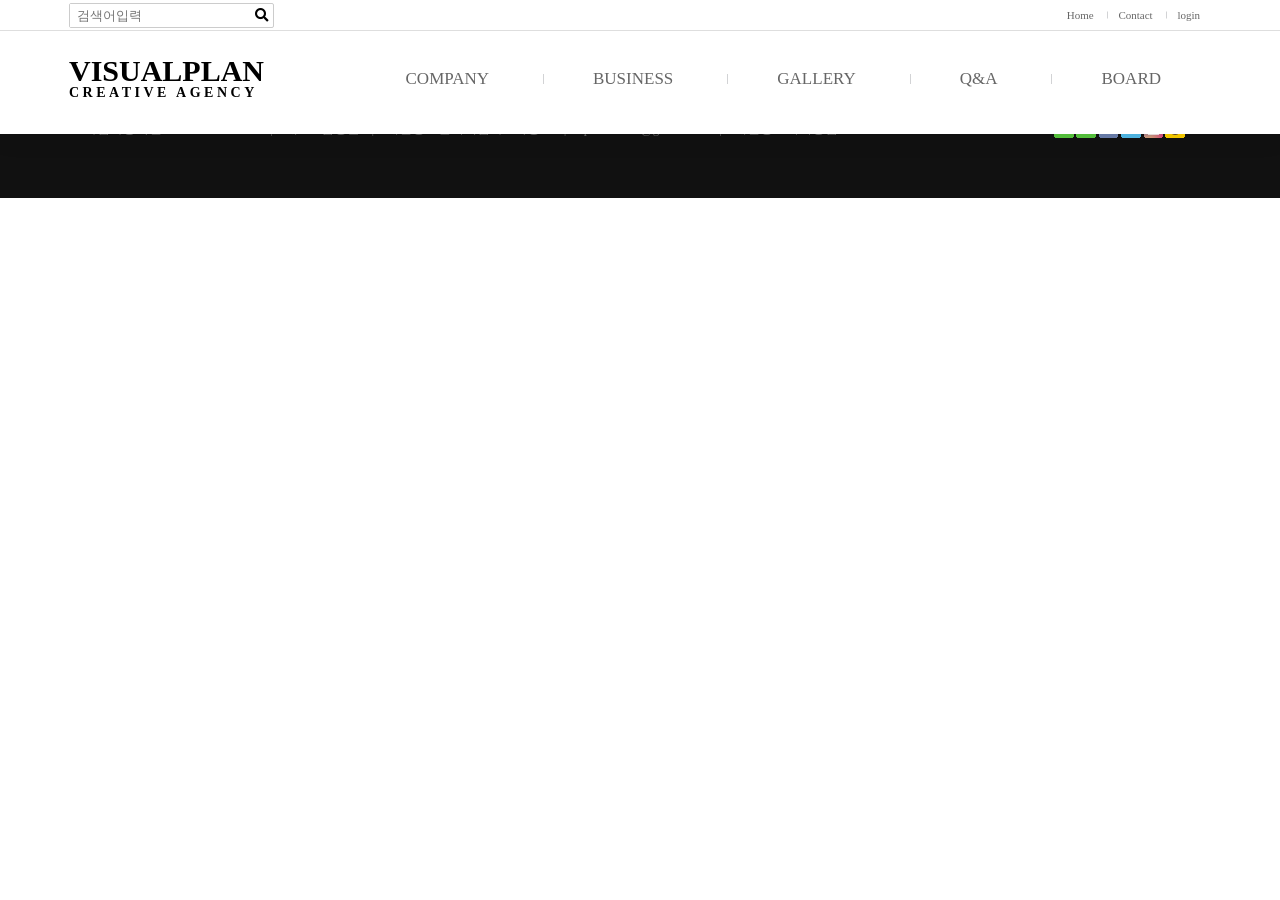
==== index.html @ 94cc9901 "Add files via upload" ====
<!DOCTYPE html>
<html lang="ko">
<head>
    <meta charset="UTF-8">
    <meta name="viewport" content="width=device-width, initial-scale=1.0">
    <title>비쥬얼플랜</title>
    <link rel="stylesheet" href="css/reset.css">
    <link rel="stylesheet" href="css/common.css">
    <link rel="stylesheet" href="css/rwdcommon.css">
    <link rel="stylesheet" href="css/login.css">
    <link rel="stylesheet" href="css/contact.css">
    <link rel="stylesheet" href="css/index.css">
    <link rel="stylesheet" href="https://use.fontawesome.com/releases/v5.7.0/css/all.css">
</head>
<body>
    
    <div id="header">
        <div class="topmenu row">
            <div class="search_box">
                <form action="#" method="post">
                    <fieldset>
                        <legend>검색</legend>
                        <input type="text" placeholder="검색어입력">
                        <button type="submit">
                            <span class="blind">검색</span>
                            <i class="fas fa-search"></i>
                        </button>
                    </fieldset>
                </form>
            </div>
            <a href="index.html">Home</a>
            <a href="contact.html">Contact</a>
            <a href="login.html">login</a>
        </div> 
        <div class="h1NavWrap">
            <div class="h1Nav row">
                <h1>
                    <a href="#">VISUALPLAN
                        <span>CREATIVE AGENCY</span>
                    </a>
                </h1>
                <div class="open_nav">
                    <span class="blind">메뉴열기</span>
                    <i class="fas fa-bars"></i>
                </div>
                <div class="nav">
                    <ul class="depth1">
                        <li><a href="#">COMPANY</a>
                            <ul class="depth2">
                                <li><a href="#">대표인사말</a></li>
                                <li><a href="#">연혁</a></li>
                                <li><a href="#">조직도</a></li>
                                <li><a href="#">오시는길</a></li>
                            </ul>
                        </li>
                        <li><a href="#">BUSINESS</a>
                            <ul class="depth2">
                                <li><a href="#">사업안내</a></li>
                                <li><a href="#">사업영역</a></li>
                                <li><a href="#">사업소개</a></li>
                            </ul>
                        </li>
                        <li><a href="#">GALLERY</a>
                            <ul class="depth2">
                                <li><a href="#">3X3갤러리</a></li>
                                <li><a href="#">4X3갤러리</a></li>
                                <li><a href="#">IMG+내용갤러리</a></li>
                            </ul>
                        </li>
                        <li><a href="#">Q&amp;A</a></li>
                        <li><a href="#">BOARD</a>
                            <ul class="depth2">
                                <li><a href="#">공지사항</a></li>
                                <li><a href="#">묻고답하기</a></li>
                                <li><a href="#">FAQ</a></li>
                                <li><a href="#">자료실</a></li>
                                <li><a href="#">홍보영상</a></li>
                            </ul>
                        </li>
                    </ul>
                </div>
                <div class="close_nav">
                    <span class="blind">메뉴열기</span>
                    <i class="fas fa-times"></i>
                </div>
            </div>
        </div>   
    </div>

    <div id="secBox">
        <!-- 컨테이너 구역 -->
    </div>

    <div id="footer">
        <div class="inner row">
            <div class="footerMenu">
                <a href="#">COMPANY</a>
                <a href="#">BUSINESS</a>
                <a href="#">GALLERY</a>
                <a href="#">Q&amp;A</a>
                <a href="#">BOARD</a>
            </div>
            <div class="companyInfo">
                <div class="address">
                    <span>(우. 5513) 서울특별시 강남구 논현로 21길 96-36</span><span class="detailaddr">강남빌딩 314 3F 비주얼플랜</span>
                    <span>전화 : 070-7592-8611</span>
                    <span>팩스 : 020-5236-9635</span>
                </div>
                <div class="bizinfo">
                    <span>사업자등록번호 : 600-22-45239</span>
                    <span>대표 : 김성훈</span>
                    <span>개인정보관리책임자 : 박영호</span>
                    <span>spikeveritas@gmail.com</span>
                    <span><a href="#">개인정보처리방침</a></span>
                </div>
            </div>
            <div class="sns">
                <div class="copyright">
                    (C) VISUALPLAN. All Rights Reserved.
                </div>
                <div class="snslink">
                    <a href="#none"><img src="images/s_icon-blog.gif" alt="블로그"></a>
                    <a href="#none"><img src="images/s_icon-cafe.gif" alt="카페"></a>
                    <a href="#none"><img src="images/s_icon-fbook.gif" alt="페이스북"></a>
                    <a href="#none"><img src="images/s_icon-tweeter.gif" alt="트위터"></a>
                    <a href="#none"><img src="images/s_icon-instar.gif" alt="인스타그램"></a>
                    <a href="#none"><img src="images/s_icon-kas.gif" alt="카카오스토리"></a>
                </div>
            </div>
        </div>
    </div>

    <!-- <div class="goTop">
        <a href="#"><i class="fas fa-arrow-alt-circle-up"></i></a>
        <span class="blind">맨위로</span>
    </div>

    <div class="loadBox">
        <i class="fas fa-spinner fa-spin"></i>
    </div> -->


    <script src="js/jquery-1.12.4.min.js"></script>
    <script src="js/jquery-migrate-1.4.1.min.js"></script>
    <script src="js/common.js"></script>
    <script src="js/index.js"></script>
</body>
</html>
---- css/common.css ----
@charset "utf-8";

.row { max-width:1142px; margin:0 auto}

#header { position:fixed; width:100%; 
    background:#fff; 
    box-shadow: 0px 5px 20px rgba(0, 0, 0, 0.1); 
    z-index:99; }
.topmenu { text-align:right; font-size:11px; font-family:'나눔고딕';
    color:rgba(0,0,0,0.6); padding:9px 0; position:relative; } 
.topmenu .search_box { position:absolute; top:3px; left:0; }    
.topmenu .search_box fieldset { border:1px solid #ccc; 
    padding-right:5px; border-radius:2px }
.topmenu .search_box input { border:none;  
    padding:4px 0.5em; }

    
.topmenu a { padding:0px 11px; position:relative; 
    /* border-left:1px solid #d2d3d5  */ }    
.topmenu a:before { content:''; width:1px; 
    height:7px; background:#d2d3d5; 
    position:absolute; left:0; top:50%; 
    transform:translateY(-50%); } 
/* 이름이 다른 형제가 존재하면 -child 대신에
    -of-type 선택자를 써야 함 */
.topmenu a:first-of-type:before { display:none }       
.topmenu a:hover { color:rgba(0,0,0,0.8) }    
/* .topmenu a:first-child { border:none }     */

.h1NavWrap { 
    border-top:1px solid #dedede}
.h1Nav { position:relative; height:103px }
.h1Nav h1 { font-size:30px; 
    color:#000; line-height:1; padding-top:25px }    
.h1Nav h1 span { font-size:14px; 
     display:block;  letter-spacing:3.5px}  

.h1Nav .open_nav { display:none }     
.h1Nav .close_nav { display:none }
.h1Nav .nav { position:absolute; 
    top:0; right:0 }
.h1Nav .nav .depth1 > li { 
    display:inline-block; position:relative;
} 
.h1Nav .nav .depth1 > li > a {
    position:relative; 
    display:block; padding:0 50px;
    font-size:17px; color:#666;
    font-family:'나눔고딕';
    margin-top:38px; 
    /* border-left:1px solid #d2d3d5  */
}       
/* .h1Nav .nav .depth1 > li:first-child > a { border:none } */
.h1Nav .nav .depth1 > li > a:before {
    content:''; width:1px; height:10px; 
    background:#d2d3d5; position:absolute;
    left:0; top:50%; transform:translateY(-50%); }
.h1Nav .nav .depth1 > li:first-child > a:before { display:none }   
.nav .depth2 { position:absolute; top:100%; left:0px;
    width:100%; background:#fff; padding:15px 25px;
    display:none; /*transition:all 0.5s*/ }
/* .nav .depth1 > li:hover .depth2 { display:block;  }     */
.nav .depth2 > li { line-height:31px; font-size:13px;
    color:rgba(0,0,0,0.6); text-align:center; 
    border-top:1px solid rgba(0,0,0,0.15);
    transition:all 0.5s }
.nav .depth2 > li:hover { color:rgba(0,0,0,0.25);
    text-indent:1em }
.nav .depth2 > li:first-child { border:none }    



#footer { background:#111; color:#666;
    padding:50px 0 60px }
#footer .inner { position:relative }
#footer .footerMenu { font-size:15px; 
    text-align:center }
#footer .footerMenu a { padding:0 45px; 
    font-weight:bold; position:relative }
#footer .footerMenu a:before { content:'|'; 
    position:absolute; top:50%; left:0; 
    font-size:10px; transform:translateY(-50%);
    font-weight:normal; }
#footer .footerMenu a:first-child:before { display:none } 

#footer .companyInfo { padding-top:35px; 
    font-size:13px }
#footer .sns { position:absolute; bottom:0; right:0  }

#footer .companyInfo span { position:relative;
    padding:0 8px 0 15px; }
#footer .companyInfo span:before { content:'|'; 
    position:absolute; top:0; left:0;  }
#footer .companyInfo span:first-child:before,
#footer .companyInfo span.detailaddr:before 
{ display:none; padding:0 }
#footer .companyInfo span.detailaddr { margin-left:-15px }

#footer .sns { font-size:11px; text-align:center }
#footer .sns .copyright { padding-bottom:10px }


.goTop { font-size:50px; position:fixed;
    bottom:30px; right:30px; z-index:99999;
    color:#ccc }
.loadBox {  display:none; 
    position:fixed; left:0; right:0; bottom:0; top:0;
    background:#fff; z-index:9999999 }    
.loadBox i { font-size:80px; 
    position:absolute; top:40%; left:50%;
    transform:translate(-50%, -50%) }
---- css/rwdcommon.css ----
@charset "utf-8";

@media only screen and (max-width:1142px) {

    .row { width:100%; margin:0 auto;
        padding-left:10px; 
        padding-right:10px;  }
    .topmenu .search_box { position:absolute; top:3px; left:10px; }            

}

@media only screen and (max-width:1070px) {

    .h1NavWrap { 
        border-top:1px solid #dedede}
    .h1Nav { position:relative; height:auto }
    .h1Nav h1 { font-size:30px; 
        color:#000; line-height:1; padding-top:25px;
        text-align:center }    
    .h1Nav h1 span { font-size:14px; 
            display:block;  letter-spacing:3.5px}  
    
    .h1Nav .nav { position:static; 
        top:0; right:0; text-align:center }
    .h1Nav .nav .depth1 > li { 
        display:inline-block; position:relative; } 
    .h1Nav .nav .depth1 > li > a {
        position:relative; 
        display:block; padding:30px 50px 30px;
        font-size:17px; color:#666;
        font-family:'나눔고딕';
        margin-top:10px; font-weight:bold;
        /* border-left:1px solid #d2d3d5  */
    }       
    /* .h1Nav .nav .depth1 > li:first-child > a { border:none } */
    .h1Nav .nav .depth1 > li > a:before {
        content:''; width:1px; height:10px; 
        background:#d2d3d5; position:absolute;
        left:0; top:50%; transform:translateY(-50%); }
    .h1Nav .nav .depth1 > li:first-child > a:before { display:none }   
    .nav .depth2 { position:absolute; top:100%; left:0px;
        width:100%; background:#fff; padding:15px 25px;
        display:none; 
        /* transition:all 0.5s  */
    }
    /* .nav .depth1 > li:hover .depth2 { display:block;  }     */
    .nav .depth2 > li { line-height:31px; font-size:13px;
        color:rgba(0,0,0,0.6); text-align:center; 
        border-top:1px solid rgba(0,0,0,0.15);
        transition:all 0.5s }
    .nav .depth2 > li:hover { color:rgba(0,0,0,0.25);
        text-indent:1em }
    .nav .depth2 > li:first-child { border:none }              


}

@media only screen and (max-width:875px) {

    .h1Nav h1 { font-size:30px; 
        color:#000; line-height:1; padding-top:29px;
        padding-bottom:29px; 
        text-align:center }    

    .h1Nav .nav { position:static; 
        top:0; right:0; text-align:center;
        display:none  }

    .h1Nav .open_nav { display:block;
        position:absolute; right:10px;
        top:50%; transform:translateY(-50%);
        font-size:30px; 
    }     
    .h1Nav .close_nav { display:none;
        position:absolute; right:10px;
        top:50%; transform:translateY(-50%);
        font-size:30px; 
    }

}
---- css/login.css ----
@charset "utf-8";
@import "reset.css";
@import "common.css";
@import "rwdcommon.css";

#login_section { padding:235px 0 100px }
#login_section h2 { font-size:38px; color:#222; text-align:center; margin-bottom:30px  }
#login_section .login_form { width:40%; margin:0 auto }
#login_section .login_form input,
#login_section .login_form button { width:100%; height:54px;
    background:#f8f9fa; border:none; margin:10px 0;
    padding:10px }
---- css/contact.css ----
@charset "utf-8";
@import "reset.css";
@import "common.css";
@import "rwdcommon.css";

#contact_section { padding:235px 0 100px }
#contact_section h2 { font-size:38px; color:#222; text-align:center; margin-bottom:30px  }
#contact_section .contact_form { width:45%; margin:0 auto; }
#contact_section .contact_form label { display:block; width:100px; font-size:14px; color:#333;
    padding:10px 0; font-weight:bold }
#contact_section .contact_form input,
#contact_section .contact_form select { width:100%; padding:12px 16px;
    background:#f8f9fa; border:none; height:54px; margin-bottom:15px;
    border-radius:4px; }
#contact_section .contact_form select { 
    -webkit-appearance: none;  /* select 박스 끝에 화살표 감춤 */
    -moz-appearance:none;
    -o-appearance:none;
    appearance:none; 
    background:#f8f9fa url(../images/select_arrow_down.png) no-repeat 97% center;
}
select::-ms-expand { display:none } /* 익플 10 이상 */ 

#contact_section .contact_form textarea {width:100%; height:126px; 
    padding:12px 16px; margin-bottom:15px; border:none; background:#f8f9fa;
    resize:none }    
#contact_section .contact_form #addfile { background:none; padding:0; height:auto;
    width:200px; }
#contact_section .contact_form .btn { text-align:center; 
    margin-top:60px }  
#contact_section .contact_form .btn button {
    width:48%; border:1px solid #000; 
    height:58px; }
---- css/index.css ----
@charset "utf-8";
/* @import "reset.css";
@import "common.css";
@import "rwdcommon.css"; */


#section { padding-top:135px }
.slide { width:100%; height:590px; overflow:hidden }
.slide .slideInner { background-size:cover; 
    background-repeat:no-repeat; height:590px; 
    position:relative }
.slide .slideInner:nth-child(1) { 
    background-image:url(../images/v_1.jpg) }
.slide .slideInner:nth-child(2) { 
    background-image:url(../images/v_2.jpg) }    
.slide .slideInner:nth-child(3) { 
    background-image:url(../images/v_3.jpg) } 
.slide .text { text-align:center; 
    position:absolute; top:50%; left:50%; 
    transform:translate(-50%, -50%) }           
.slide .text h2 {font-size:80px; 
    color:rgba(255, 255, 255, 0.65) }
.slide .text h3 {font-size:17px; 
    color:rgba(255, 255, 255, 0.65);
    margin:10px 0 }   
.slide .text p {font-size:11px; 
    color:rgba(255, 255, 255, 0.45) }  
.slideOuter { position:relative }

/* 슬라이드 순서(도트)버튼 */
.slideOuter .dotBox { position:absolute; bottom:20px; 
    width:100%; text-align:center  }        
.slideOuter .dotBox a { display:inline-block;
    width:15px; height:15px; 
    background:rgba(255, 255, 255, 0.6);
    border-radius:50%;  margin:0 5px; }
.slideOuter .dotBox a.active { 
    background:rgba(255, 255, 255, 1) }    

/* 슬라이드 화살표 */
.slideOuter .arr { font-size:50px; 
    color:rgba(255,255,255,0.6);
    position:absolute; top:50%; 
    transform:translateY(-50%) }
.slideOuter .arr:hover {color:rgba(255,255,255,1) }
.slideOuter .prev { left:100px }    
.slideOuter .next { right:100px }



.company { padding:80px 0px 90px }
.company h2 { text-align:center; margin-bottom:60px  }
.company h2 span { border:0px solid #f00;
    display:inline-block; height:36px; 
    line-height:36px; vertical-align:top }
.company h2 span:first-child {  
    font-size: 36px;  color: #A6A6A6;
    padding-right: 15px;     }
.company h2 span:last-child { font-size: 17px; 
    color: #666;  border-left: solid 1px #ccc;
    padding-left: 15px;  }    

.company ul li { float:left;  width:25%; 
    padding:0 40px;  }
.company ul li a { display:block; text-align:center }    
.company ul li div { border-radius:50%; overflow:hidden; 
    transition:all 0.5s;  }  
.company ul li img { width:100%; transition:all 0.5s; 
        border-radius:0% }    
.company ul li:hover img { transform:scale(1.2) } 
.company ul li h3 { font-size:17px; 
    color:#666; margin:25px 0 13px; 
    font-weight:bold;  transition:all 0.5s } 
.company ul li p { font-size:13px; color:#666; 
    padding:0 10px 40px; line-height:1.5;  transition:all 0.5s }  
.company ul li span { font-size:11px; color:#333; 
    display:inline-block; padding:9px 15px;
    border-top:1px solid #ccc; 
    border-bottom:1px solid #ccc; 
    transition:all 0.5s }  
.company li:hover div,
.company li:hover h3, 
.company li:hover p { opacity:0.5 } 
.company li:hover span { padding:9px 35px; }
 


.business { background:url(../images/bgs-n1.jpg) no-repeat; 
    height:320px; background-size:cover; 
    background-position:center;
    background-attachment:fixed; position:relative }
.business .overlay { position:absolute; top:0; left:0; right:0; bottom:0;
    background:rgba(0,0,0,0.5); }
/* .business .row { position:relative }     */
.business .text { position:absolute; top:50%; left:50%; 
    transform:translate(-50%, -50%); text-align:center;
    color:#fff; }
.business .text h2 { font-size:43px; padding-bottom:15px;
    position:relative; 
    /* 선의 길이가 글상자 길이보다 크거나 같았을때 푸는 방식 */
     border-bottom:1px solid #fff; 
     padding-left:30px; padding-right:30px;  }   
    /* 선의 길이가 글상자 길이보다 작았을 때 푸는 방식 */
/* .business .text h2:after {
    content:''; width:100px; height:1px; background:#fff;
    position:absolute; top:100%; left:50%; 
    transform:translateX(-50%) }  */
.business .text p { font-size:17px; margin-top:15px }   
    
.cscenter { padding:70px 0 }    
.cscenter > div { float:left; }
.cscenter .board { width:34.1506%; padding-right:40px;
     }
.cscenter .gobox { width:21.3660% }
.cscenter .cs { width:23.1173% }
.cscenter .board .tabTit { 
    border-bottom:1px solid #d9d9d9; 
    padding:0 8px }
.cscenter .board .tabTit li { display:inline-block; }
.cscenter .board .tabTit li a { display:inline-block; 
    font-size:14px; color:#999;
    border:1px solid #fff;
    border-bottom:none;
    padding:10px 15px; }
.cscenter .board .tabTit li.on a {
    color:#666; border:1px solid #d9d9d9;
    border-bottom:none }   
.cscenter .board .tabCont { font-size:13px; 
    color:#666; margin-top:18px; height:167px;
    overflow:hidden; }   
.cscenter .board .tabCont td { padding:7px 5px }
.cscenter .board .tabCont col:nth-child(1) { width:auto }
.cscenter .board .tabCont col:nth-child(2) { width:25% }
.cscenter .board .tabCont td:nth-child(1) {
    white-space: nowrap; overflow:hidden;
    text-overflow:ellipsis }
.cscenter .board .tabCont td:nth-child(1) a:before { content:'ㆍ';  }   
.cscenter .board .tabCont td:nth-child(2) {
    text-align:center 
}
.cscenter .gobox { border-left:1px solid #d9d9d9; 
    padding:15px 35px; height:225px; }
.cscenter .gobox img { width:100%; transition:all 0.5s }    
.cscenter .gobox .imgbox { position:relative; overflow:hidden }
.cscenter .gobox .overlay { position:absolute;
    top:0; left:0; bottom:0; right:0; 
    background:rgba(0,0,0,0.5); opacity:0; 
    transition:all 0.5s }
.cscenter .gobox:hover .overlay { opacity:1 }    
.cscenter .gobox:hover img { transform:scale(1.2) }
.cscenter .gobox .text { color:#fff; 
    border:1px solid #fff; position:absolute;
    top:50%; left:50%; transform:translate(-50%, -50%);
    font-size:12px; padding:4px 8px;  }  
.cscenter .gobox a { display:block; 
    text-align:center; color:#666 }
.cscenter .gobox h3 { font-size:17px;
   padding:15px 0px; font-weight:bold;
    transition:all 0.5s }
.cscenter .gobox p { font-size:13px; line-height:1.5;
    padding:0 15px; transition:all 0.5s  }    
.cscenter .gobox:hover h3,
.cscenter .gobox:hover p { opacity:0.5 }    
.cscenter .cs { border:1px solid #d9d9d9; 
    padding: 15px 15px 19px; color:#666; }
.cscenter .cs h3 { font-size:18px; color:#fff;
    padding:6px 0; text-align:center; 
    font-weight:bold; margin-bottom:13px; 
    background:url(../images/ptn_01.jpg)  }  
.cscenter .cs p span:nth-child(2) { font-size:20px;  }      
.cscenter .cs p span:nth-child(1) { font-size:15px; 
     padding-left:10px; display:inline-block;
    width:40px; margin-left:10px  }
.cscenter .cs .cstime { font-size:12px;
    border-top:1px solid #d9d9d9;
    margin-top:13px; padding:13px 0 0 20px; 
    line-height:1.5 }
.cscenter .cs .cstime span { font-weight:bold }

.pointBiz {  padding:80px 50px; 
    border-top: solid 1px #dedede; 
    position:relative; }
.pointBiz img { width:100% }
.pointBiz .text { float:left; width:35%; padding:0 15px }
.pointBiz .text a { display:block }
.pointBiz .imgbox { float:right; width:65%; padding:0 15px  }
.pointBiz .pointslide h2 { font-weight:bold }
.pointBiz .pointslide h2 p:nth-child(1) { font-size:43px; color:#a6a6a6; }
.pointBiz .pointslide h2 p:nth-child(2) { font-size:17px; color:#333; padding:11px 30px; margin:15px 0px 23px;
border-top: solid 1px #a6a6a6;
border-bottom: solid 1px #a6a6a6;
text-align:center; display:inline-block }
.pointBiz .pointslide .comment { font-size:15px; color:#666; 
    min-height:130px; padding-right:30px  }
.pointBiz .pointslide .text span { font-size:11px; 
    color:#333; display:inline-block; 
    padding:9px 19px; border: solid 1px #ccc; }
.pointBiz .slideBox { height:307.45px; 
    overflow:hidden }    
.pointBiz .arr { position:absolute; top:50%;
        transform:translateY(-50%);  }
.pointBiz .prev { left:0 }
.pointBiz .next { right:0 }        
.pointBiz .pointslide .text:hover { opacity:0.6 }
.pointBiz .pointslide .text:hover span { background:#edeef3}
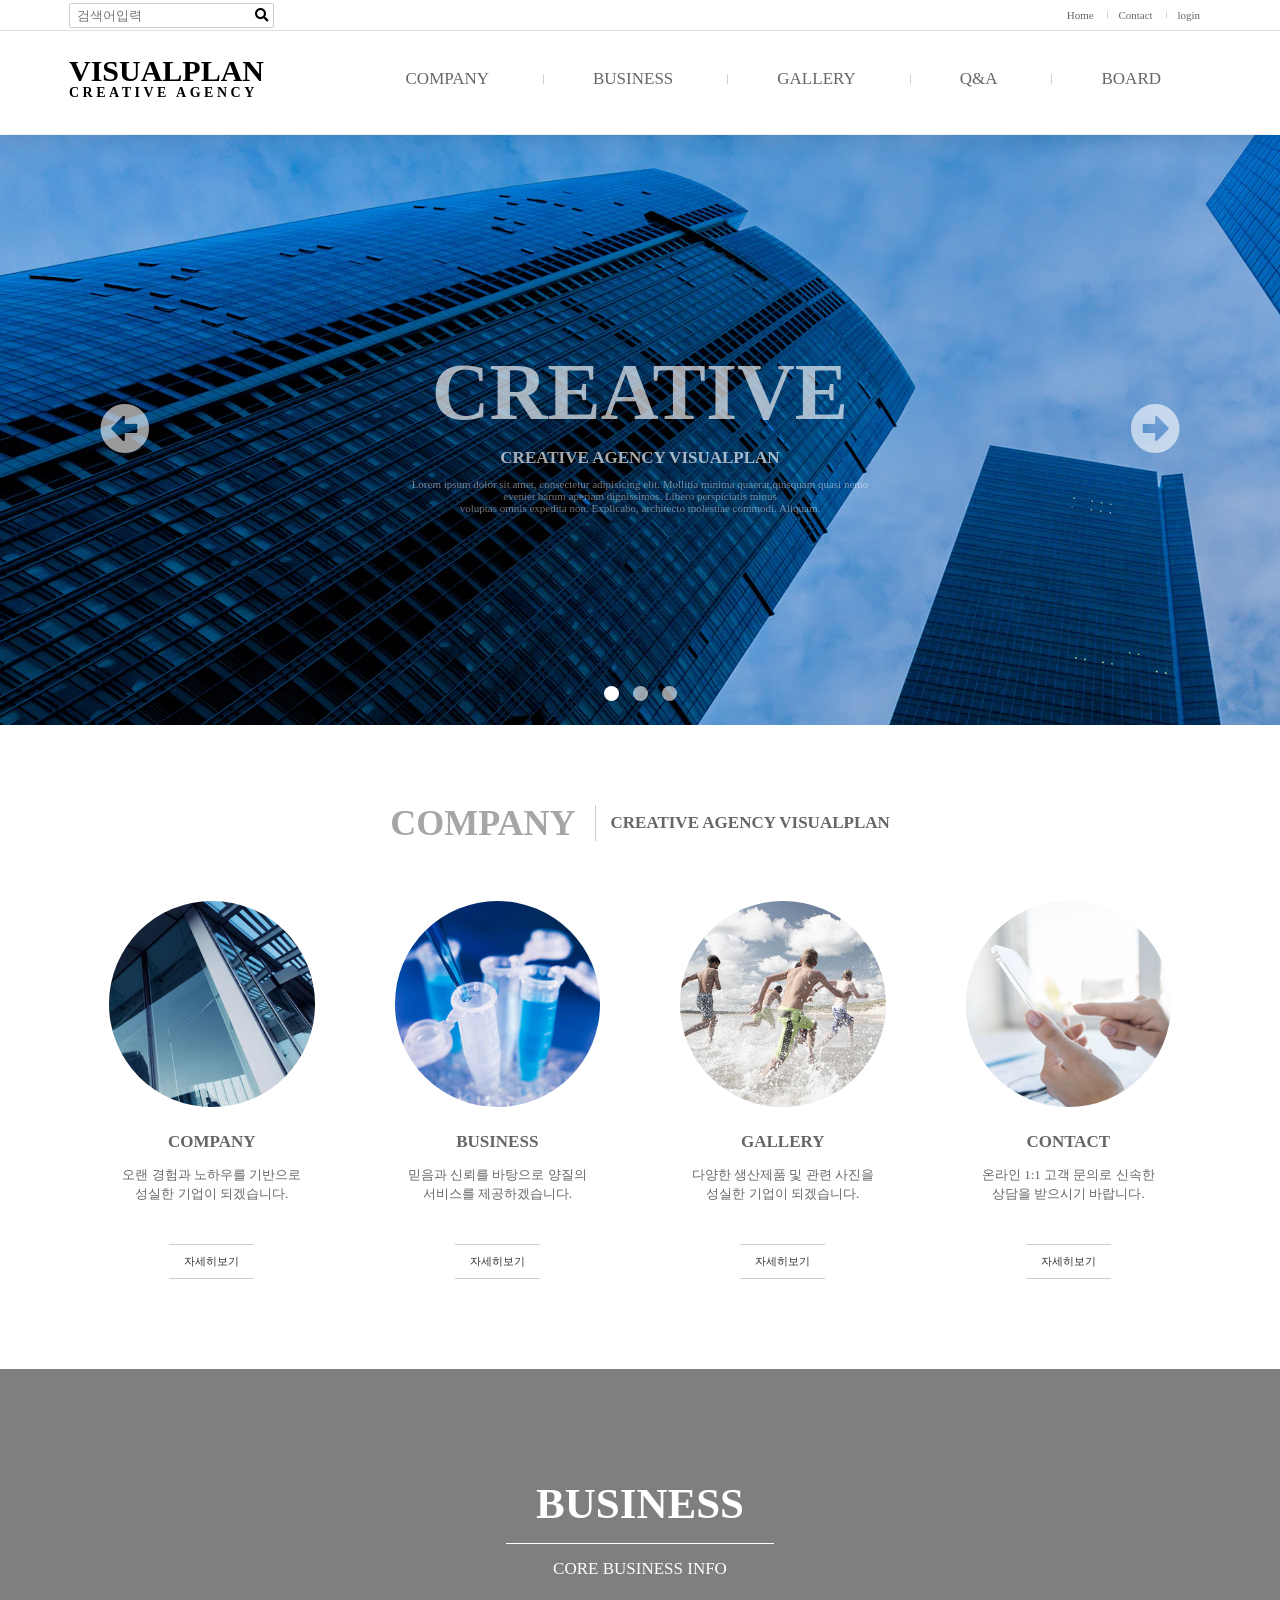
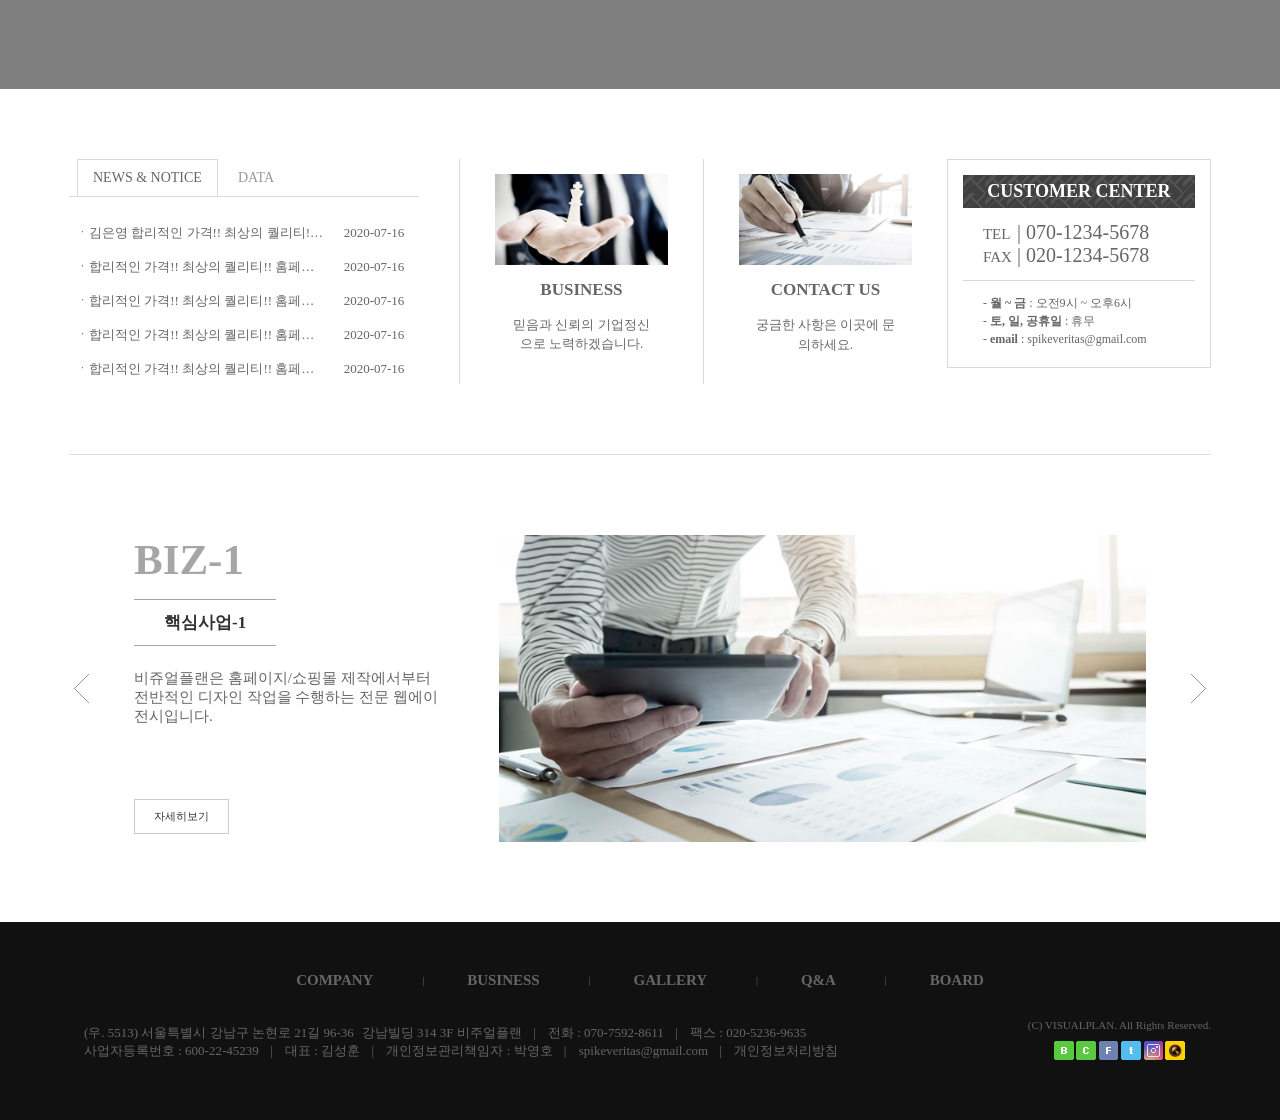
==== commit d71f360c: "Add files via upload" ====
--- a/index.html
+++ b/index.html
@@ -87,7 +87,7 @@
         </div>   
     </div>
 
-    <div id="secBox">
+    <div id="newBox">
         <!-- 컨테이너 구역 -->
     </div>
 
